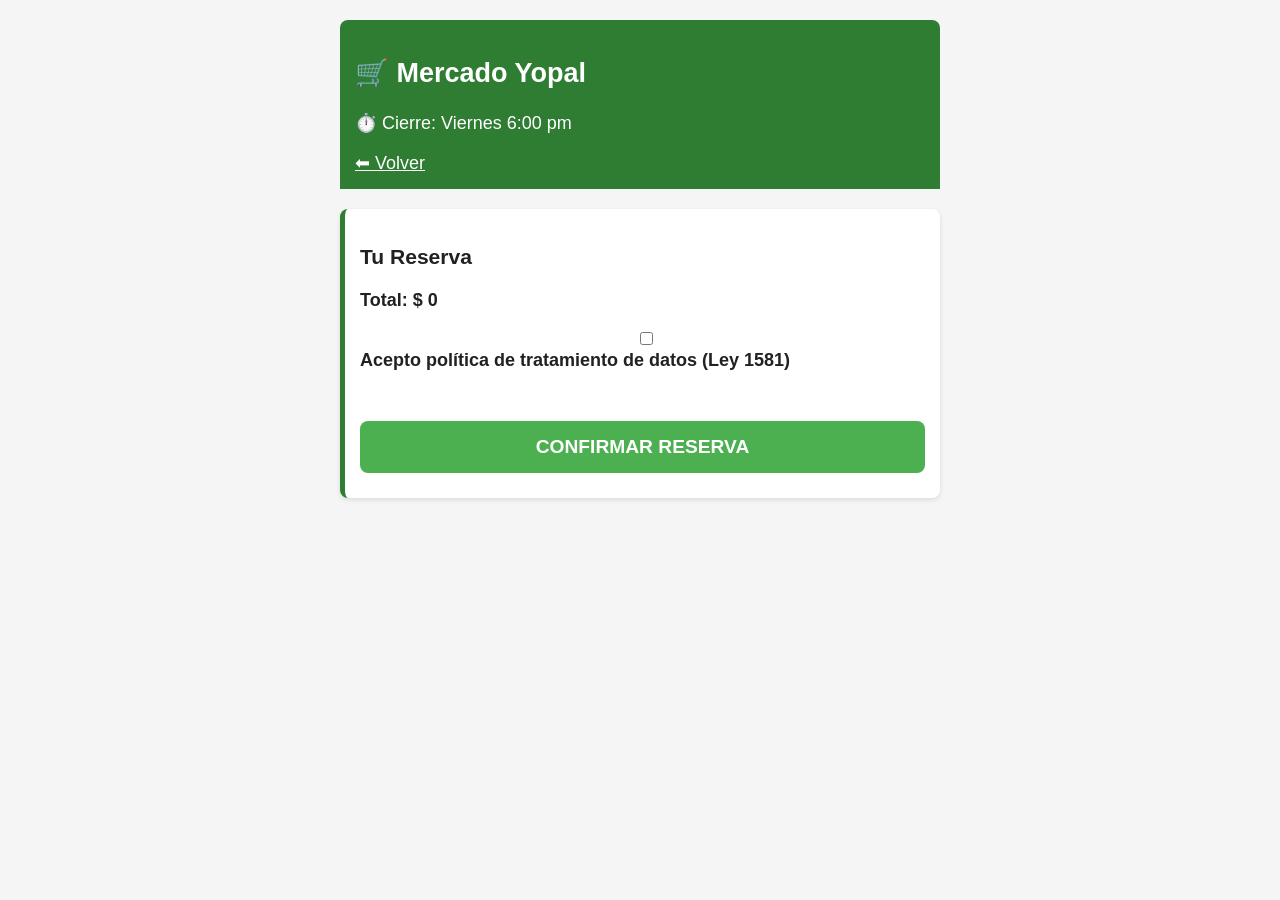
==== src/views/cliente.html @ aa14c214 "pages and logic added" ====
<!DOCTYPE html>
<html lang="es">
<head>
    <meta charset="UTF-8">
    <meta name="viewport" content="width=device-width, initial-scale=1.0">
    <title>Reservar - Cliente</title>
    <link rel="stylesheet" href="../css/style.css">
</head>
<body>
    <div class="container">
        <div class="header">
            <h2>🛒 Mercado Yopal</h2>
            <p>⏱️ Cierre: Viernes 6:00 pm</p>
            <a href="../index.html" style="color:white;">⬅ Volver</a>
        </div>
        
        <div id="catalogo"></div>

        <div class="card" id="carritoCard">
            <h3>Tu Reserva</h3>
            <p><strong>Total: <span id="totalReserva">$ 0</span></strong></p>
            <label>
                <input type="checkbox" id="ley1581"> Acepto política de tratamiento de datos (Ley 1581)
            </label>
            <br><br>
            <button class="btn btn-success" id="btnConfirmar" onclick="confirmarReserva()">CONFIRMAR RESERVA</button>
        </div>
    </div>
    <script src="../js/db.js"></script>
    <script src="../js/reservaController.js"></script>
</body>
</html>
---- src/css/style.css ----
/* Estilos base enfocados en accesibilidad (Productor 52 años) y móviles */
:root {
    --primary-color: #2e7d32;
    --success-color: #4caf50;
    --danger-color: #d32f2f;
    --bg-color: #f5f5f5;
    --text-color: #212121;
}

body {
    font-family: Arial, sans-serif;
    background-color: var(--bg-color);
    color: var(--text-color);
    margin: 0;
    padding: 0;
    font-size: 18px; /* Letra grande */
}

.container {
    max-width: 600px;
    margin: 0 auto;
    padding: 20px;
}

.text-center { text-align: center; }

/* Botones Grandes y Claros */
.btn {
    display: inline-block;
    padding: 15px 20px;
    font-size: 1.2rem;
    font-weight: bold;
    text-decoration: none;
    border-radius: 8px;
    border: none;
    cursor: pointer;
    width: 100%;
    box-sizing: border-box;
    margin-bottom: 10px;
    color: white;
}

.btn-primary { background-color: var(--primary-color); }
.btn-success { background-color: var(--success-color); }
.btn-secondary { background-color: #546e7a; }
.btn-danger { background-color: var(--danger-color); }
.btn-small { padding: 10px; font-size: 1rem; width: auto; }

/* Formularios */
.form-group { margin-bottom: 20px; text-align: left; }
label { display: block; font-weight: bold; margin-bottom: 8px; }
input, select {
    width: 100%;
    padding: 15px;
    font-size: 1.1rem;
    border: 2px solid #ccc;
    border-radius: 8px;
    box-sizing: border-box;
}

/* Tarjetas */
.card {
    background: white;
    padding: 15px;
    border-radius: 8px;
    box-shadow: 0 2px 5px rgba(0,0,0,0.1);
    margin-bottom: 15px;
    text-align: left;
    border-left: 5px solid var(--primary-color);
}

.header {
    background: var(--primary-color);
    color: white;
    padding: 15px;
    border-radius: 8px 8px 0 0;
    margin-bottom: 20px;
}

/* Tablas para reportes */
table { width: 100%; border-collapse: collapse; margin-top: 20px; background: white; }
th, td { padding: 12px; border: 1px solid #ddd; text-align: left; }
th { background-color: var(--primary-color); color: white; }

.hidden { display: none; }
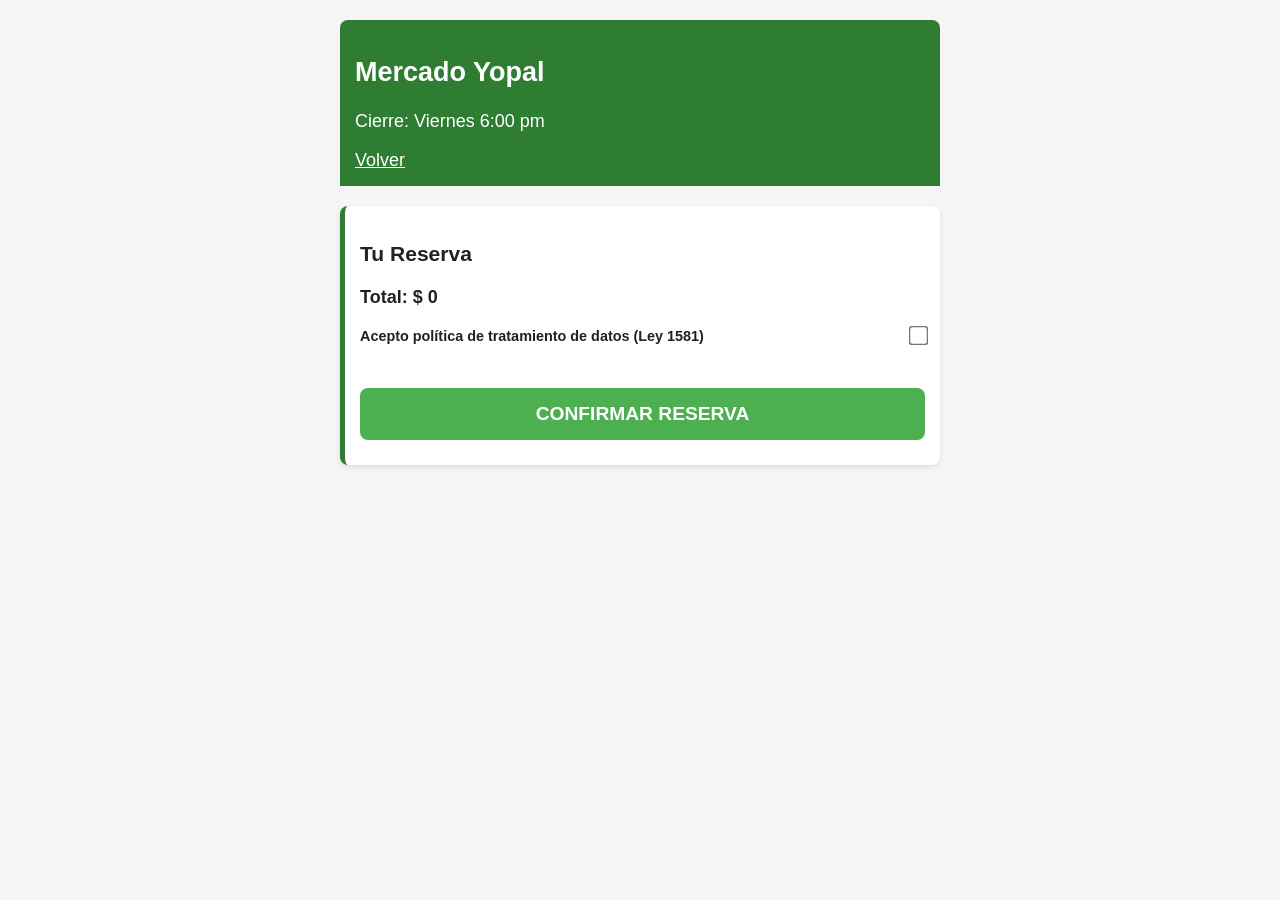
==== commit 3036bde7: "update views" ====
--- a/src/views/cliente.html
+++ b/src/views/cliente.html
@@ -9,9 +9,9 @@
 <body>
     <div class="container">
         <div class="header">
-            <h2>🛒 Mercado Yopal</h2>
-            <p>⏱️ Cierre: Viernes 6:00 pm</p>
-            <a href="../index.html" style="color:white;">⬅ Volver</a>
+            <h2>Mercado Yopal</h2>
+            <p>Cierre: Viernes 6:00 pm</p>
+            <a href="../index.html" style="color:white;">Volver</a>
         </div>
         
         <div id="catalogo"></div>
@@ -19,9 +19,12 @@
         <div class="card" id="carritoCard">
             <h3>Tu Reserva</h3>
             <p><strong>Total: <span id="totalReserva">$ 0</span></strong></p>
-            <label>
-                <input type="checkbox" id="ley1581"> Acepto política de tratamiento de datos (Ley 1581)
-            </label>
+
+            <div class="policy-section">
+                <label for="ley1581">Acepto política de tratamiento de datos (Ley 1581)</label>
+                <input type="checkbox" id="ley1581">    
+            </div>     
+            
             <br><br>
             <button class="btn btn-success" id="btnConfirmar" onclick="confirmarReserva()">CONFIRMAR RESERVA</button>
         </div>
--- a/src/css/style.css
+++ b/src/css/style.css
@@ -1,4 +1,4 @@
-/* Estilos base enfocados en accesibilidad (Productor 52 años) y móviles */
+
 :root {
     --primary-color: #2e7d32;
     --success-color: #4caf50;
@@ -13,7 +13,7 @@
     color: var(--text-color);
     margin: 0;
     padding: 0;
-    font-size: 18px; /* Letra grande */
+    font-size: 18px;
 }
 
 .container {
@@ -24,7 +24,6 @@
 
 .text-center { text-align: center; }
 
-/* Botones Grandes y Claros */
 .btn {
     display: inline-block;
     padding: 15px 20px;
@@ -83,3 +82,23 @@
 th { background-color: var(--primary-color); color: white; }
 
 .hidden { display: none; }
+
+.policy-section {
+    margin-top: 15px;
+    font-size: 0.9rem;
+    display: flex;
+    align-items: center;
+    justify-content: space-between;
+}
+
+.policy-section label {
+    width: 75%;
+    margin-bottom: 0;
+    line-height: 1.4;
+}
+
+.policy-section input[type="checkbox"] {
+    width: auto;
+    transform: scale(1.5);
+    margin: 0;
+}
